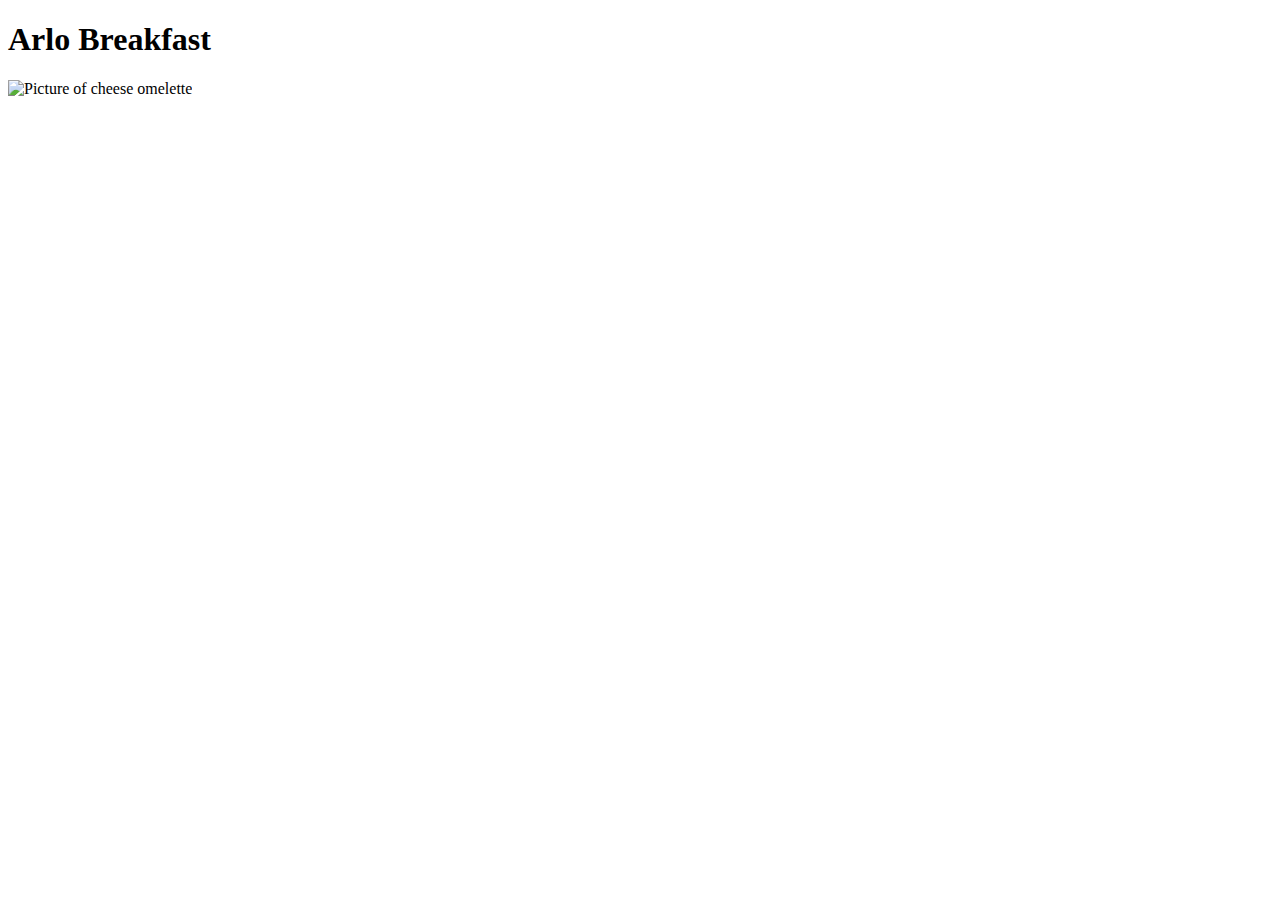
==== recipes/arlo_breakfast.html @ 59d6f75e "Add img and img description" ====
<!DOCTYPE html>
<html lang="en">
<head>
    <meta charset="UTF-8">
    <meta name="viewport" content="width=device-width, initial-scale=1.0">
    <title>Arlo Breakfast</title>
</head>
<body>
    <h1>Arlo Breakfast</h1>
    <img src="omelette_breakfast.webp" alt="Picture of cheese omelette">
</body>
</html>
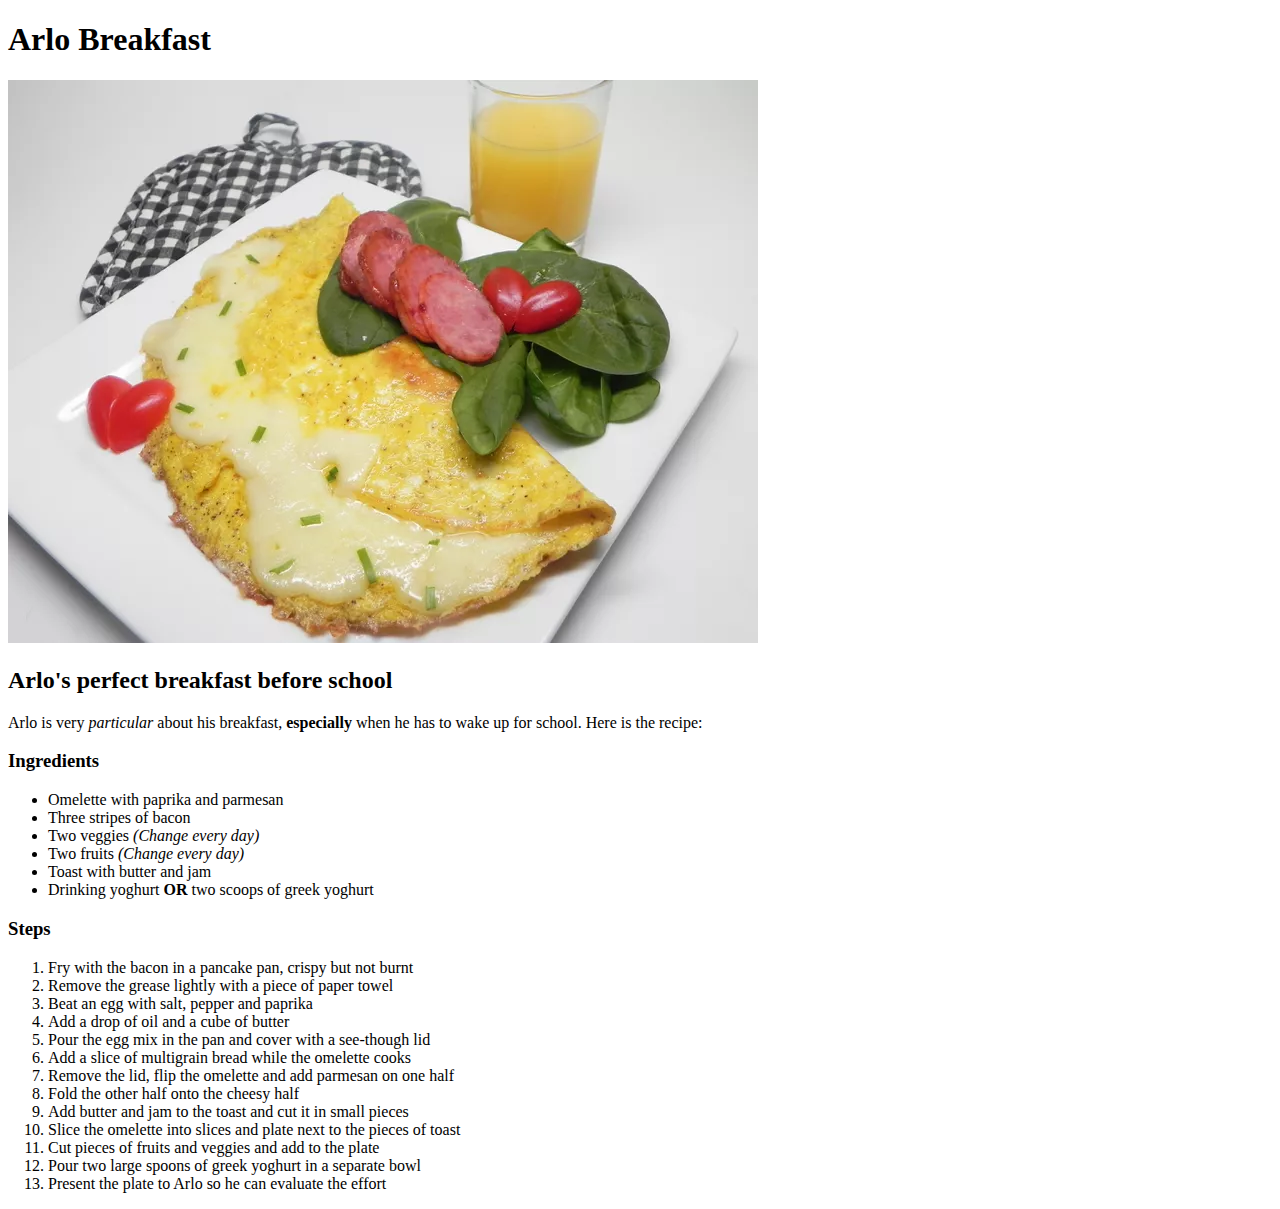
==== commit 4cb6e535: "Add ul and ol to arlo_breakfast" ====
--- a/recipes/arlo_breakfast.html
+++ b/recipes/arlo_breakfast.html
@@ -8,5 +8,32 @@
 <body>
     <h1>Arlo Breakfast</h1>
     <img src="omelette_breakfast.webp" alt="Picture of cheese omelette">
+    <h2>Arlo's perfect breakfast before school</h2>
+    <p>Arlo is very <em>particular</em> about his breakfast, <strong>especially</strong> when he has to wake up for school. Here is the recipe:</p>
+    <h3>Ingredients</h3>
+    <ul>
+        <li>Omelette with paprika and parmesan</li>
+        <li>Three stripes of bacon</li>
+        <li>Two veggies <em>(Change every day)</em></li>
+        <li>Two fruits <em>(Change every day)</em></li>
+        <li>Toast with butter and jam</li>
+        <li>Drinking yoghurt <strong>OR</strong> two scoops of greek yoghurt</li>
+    </ul>
+    <h3>Steps</h3>
+    <ol>
+        <li>Fry with the bacon in a pancake pan, crispy but not burnt</li>
+        <li>Remove the grease lightly with a piece of paper towel</li>
+        <li>Beat an egg with salt, pepper and paprika</li>
+        <li>Add a drop of oil and a cube of butter</li>
+        <li>Pour the egg mix in the pan and cover with a see-though lid</li>
+        <li>Add a slice of multigrain bread while the omelette cooks</li>
+        <li>Remove the lid, flip the omelette and add parmesan on one half</li>
+        <li>Fold the other half onto the cheesy half</li>
+        <li>Add butter and jam to the toast and cut it in small pieces</li>
+        <li>Slice the omelette into slices and plate next to the pieces of toast</li>
+        <li>Cut pieces of fruits and veggies and add to the plate</li>
+        <li>Pour two large spoons of greek yoghurt in a separate bowl</li>
+        <li>Present the plate to Arlo so he can evaluate the effort</li>
+    </ol>
 </body>
 </html>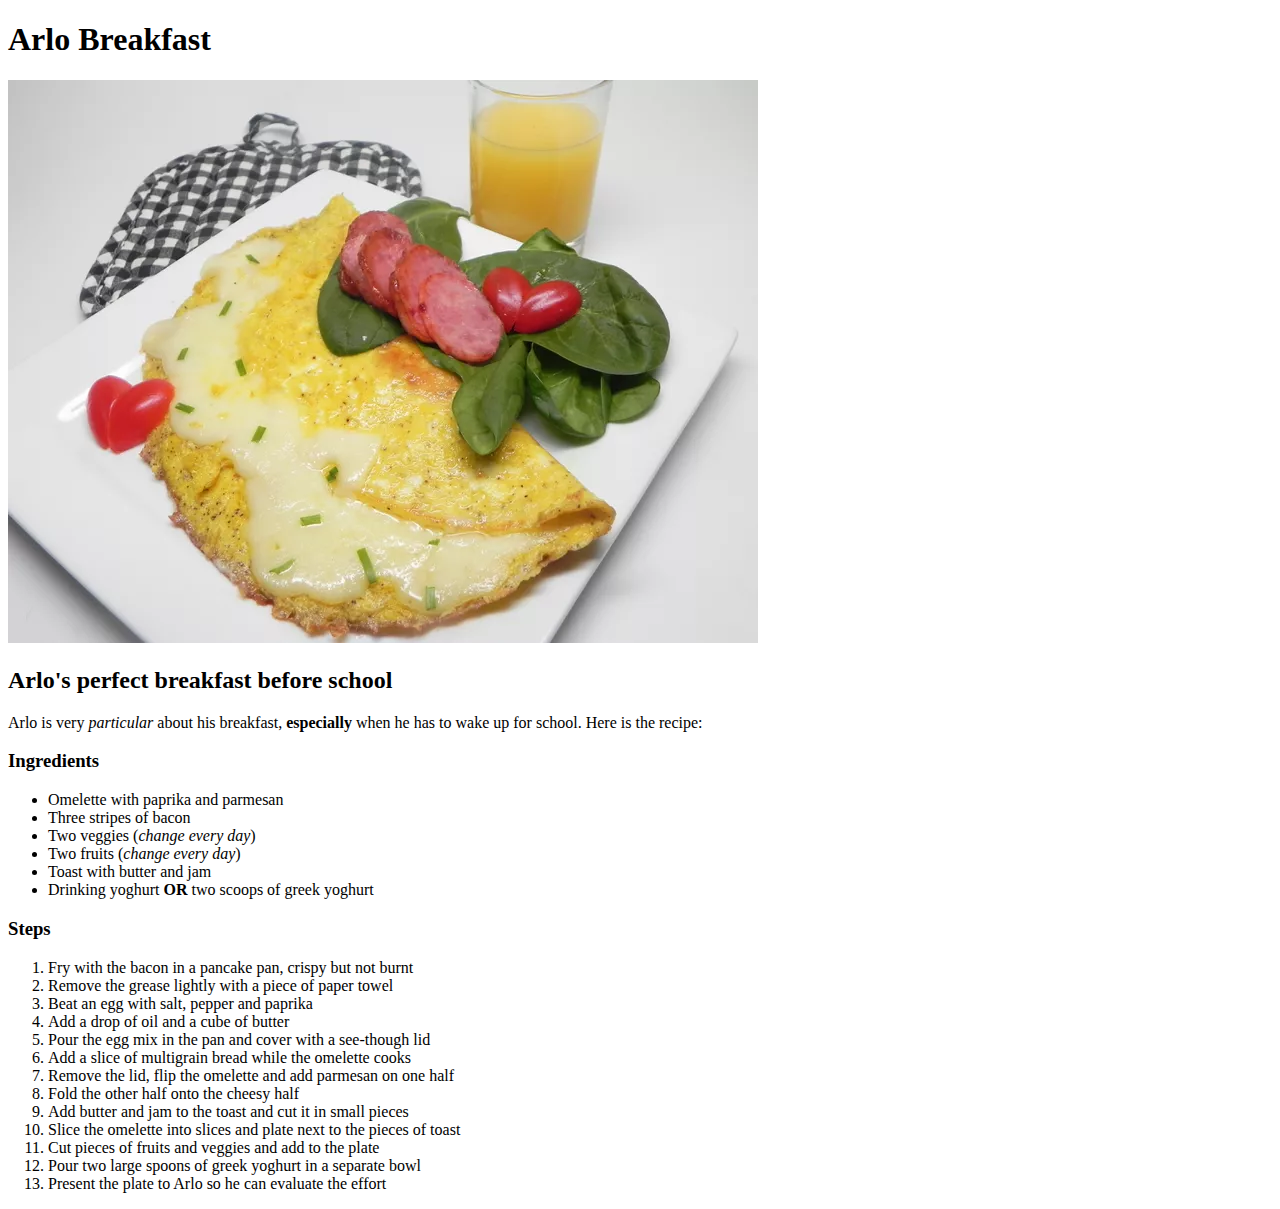
==== commit 7e0bc730: "Remove brackets from italic field and remove caps" ====
--- a/recipes/arlo_breakfast.html
+++ b/recipes/arlo_breakfast.html
@@ -14,8 +14,8 @@
     <ul>
         <li>Omelette with paprika and parmesan</li>
         <li>Three stripes of bacon</li>
-        <li>Two veggies <em>(Change every day)</em></li>
-        <li>Two fruits <em>(Change every day)</em></li>
+        <li>Two veggies (<em>change every day</em>)</li>
+        <li>Two fruits (<em>change every day</em>)</li>
         <li>Toast with butter and jam</li>
         <li>Drinking yoghurt <strong>OR</strong> two scoops of greek yoghurt</li>
     </ul>
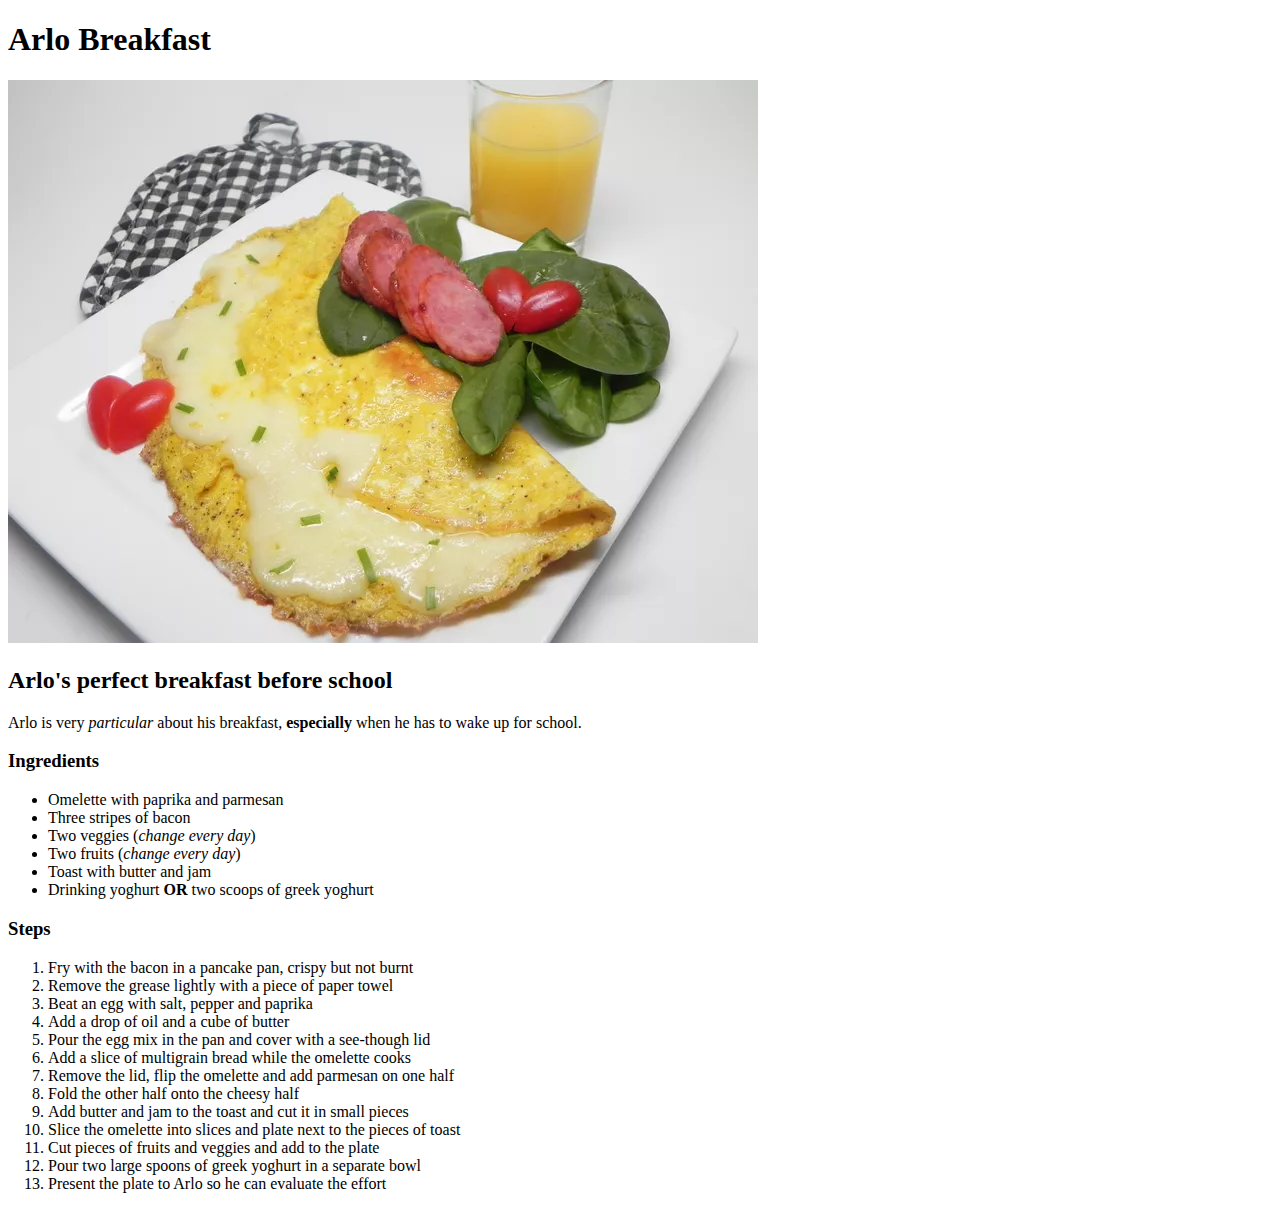
==== commit 3b9fdcf7: "Remove line "Here is the recipe:" from description" ====
--- a/recipes/arlo_breakfast.html
+++ b/recipes/arlo_breakfast.html
@@ -9,7 +9,7 @@
     <h1>Arlo Breakfast</h1>
     <img src="omelette_breakfast.webp" alt="Picture of cheese omelette">
     <h2>Arlo's perfect breakfast before school</h2>
-    <p>Arlo is very <em>particular</em> about his breakfast, <strong>especially</strong> when he has to wake up for school. Here is the recipe:</p>
+    <p>Arlo is very <em>particular</em> about his breakfast, <strong>especially</strong> when he has to wake up for school.</p>
     <h3>Ingredients</h3>
     <ul>
         <li>Omelette with paprika and parmesan</li>
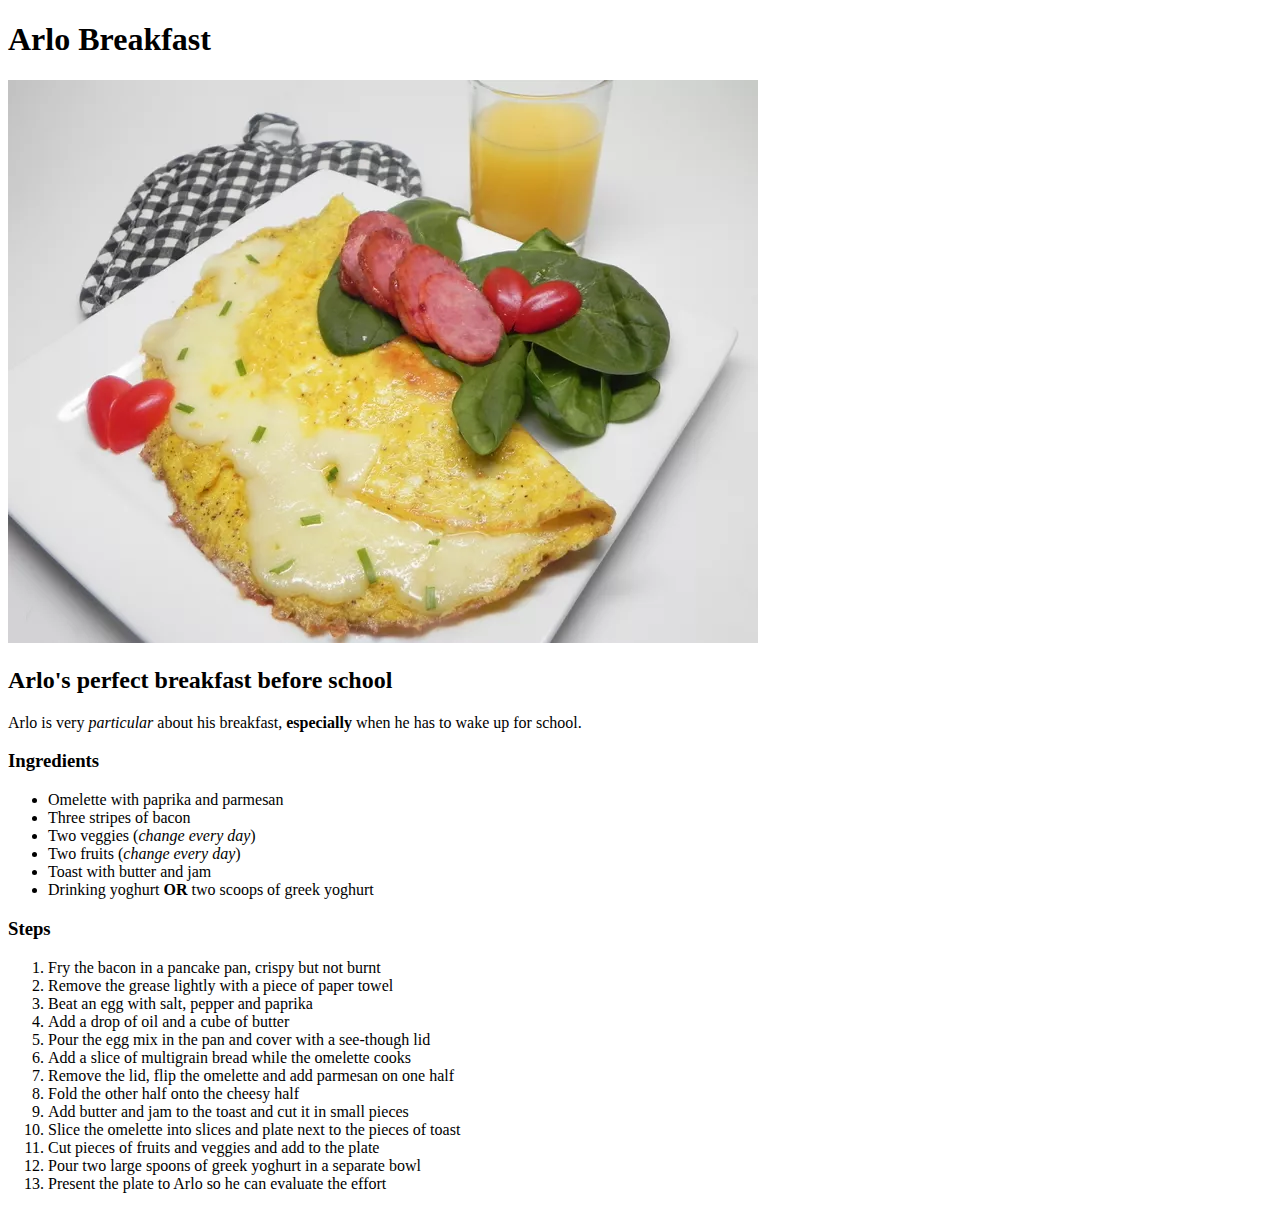
==== commit 6ce1ab29: "Fix typo - remove "with" from Steps first line" ====
--- a/recipes/arlo_breakfast.html
+++ b/recipes/arlo_breakfast.html
@@ -21,7 +21,7 @@
     </ul>
     <h3>Steps</h3>
     <ol>
-        <li>Fry with the bacon in a pancake pan, crispy but not burnt</li>
+        <li>Fry the bacon in a pancake pan, crispy but not burnt</li>
         <li>Remove the grease lightly with a piece of paper towel</li>
         <li>Beat an egg with salt, pepper and paprika</li>
         <li>Add a drop of oil and a cube of butter</li>
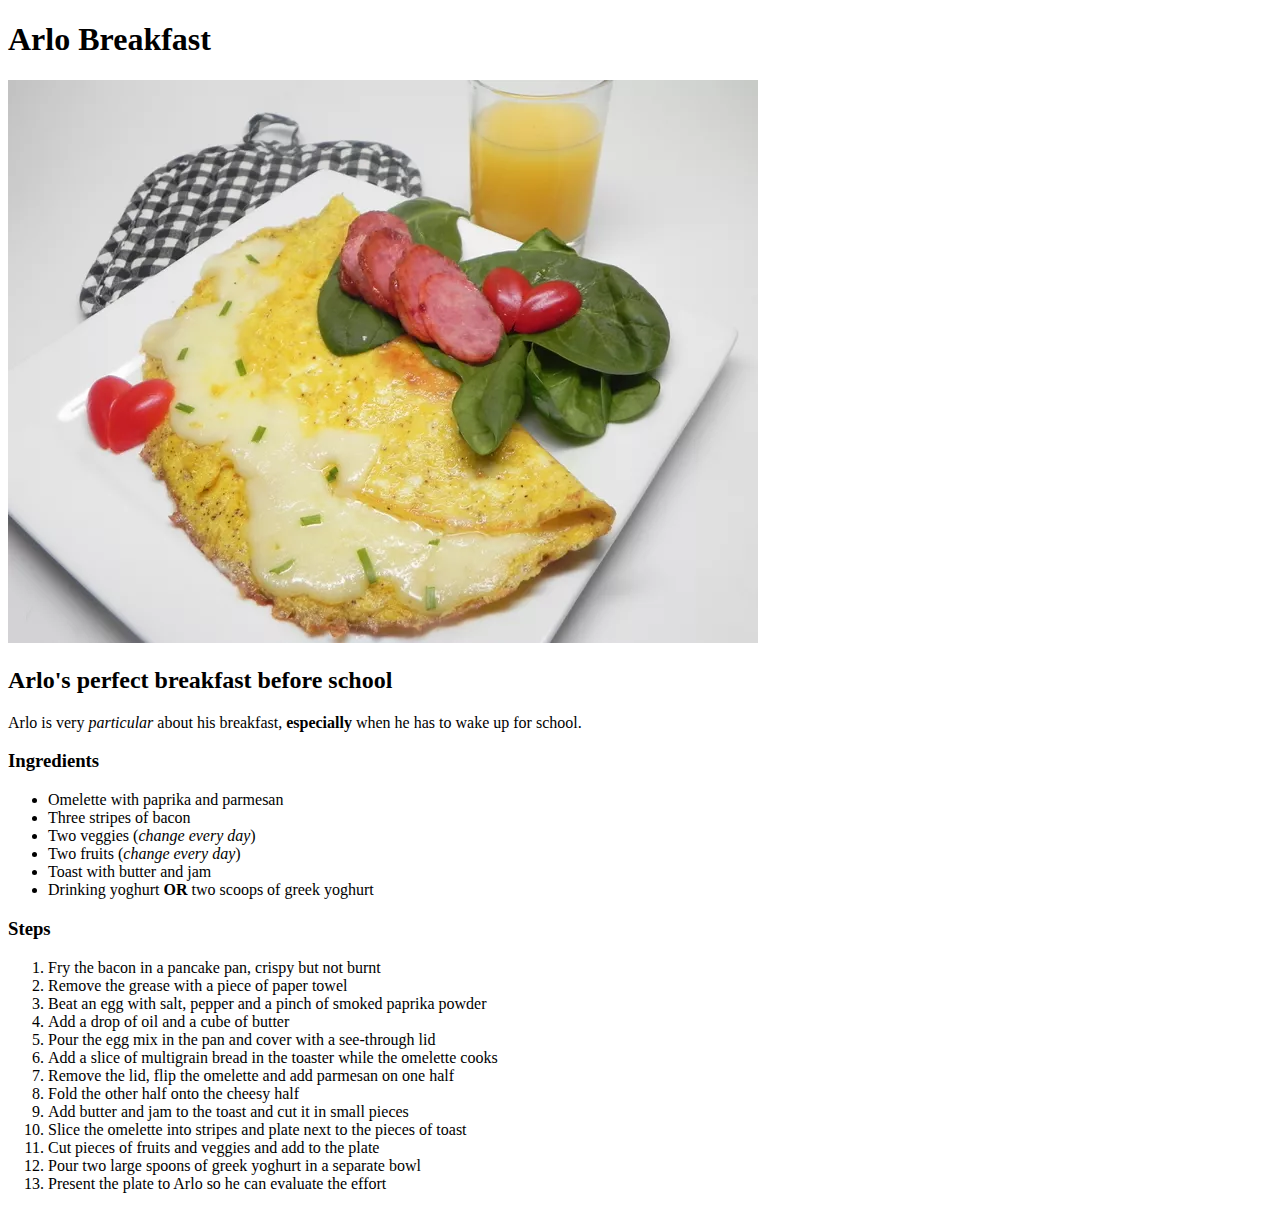
==== commit 916a3377: "Fix typos in "Steps", missing char and dupe word" ====
--- a/recipes/arlo_breakfast.html
+++ b/recipes/arlo_breakfast.html
@@ -22,15 +22,15 @@
     <h3>Steps</h3>
     <ol>
         <li>Fry the bacon in a pancake pan, crispy but not burnt</li>
-        <li>Remove the grease lightly with a piece of paper towel</li>
-        <li>Beat an egg with salt, pepper and paprika</li>
+        <li>Remove the grease with a piece of paper towel</li>
+        <li>Beat an egg with salt, pepper and a pinch of smoked paprika powder</li>
         <li>Add a drop of oil and a cube of butter</li>
-        <li>Pour the egg mix in the pan and cover with a see-though lid</li>
-        <li>Add a slice of multigrain bread while the omelette cooks</li>
+        <li>Pour the egg mix in the pan and cover with a see-through lid</li>
+        <li>Add a slice of multigrain bread in the toaster while the omelette cooks</li>
         <li>Remove the lid, flip the omelette and add parmesan on one half</li>
         <li>Fold the other half onto the cheesy half</li>
         <li>Add butter and jam to the toast and cut it in small pieces</li>
-        <li>Slice the omelette into slices and plate next to the pieces of toast</li>
+        <li>Slice the omelette into stripes and plate next to the pieces of toast</li>
         <li>Cut pieces of fruits and veggies and add to the plate</li>
         <li>Pour two large spoons of greek yoghurt in a separate bowl</li>
         <li>Present the plate to Arlo so he can evaluate the effort</li>
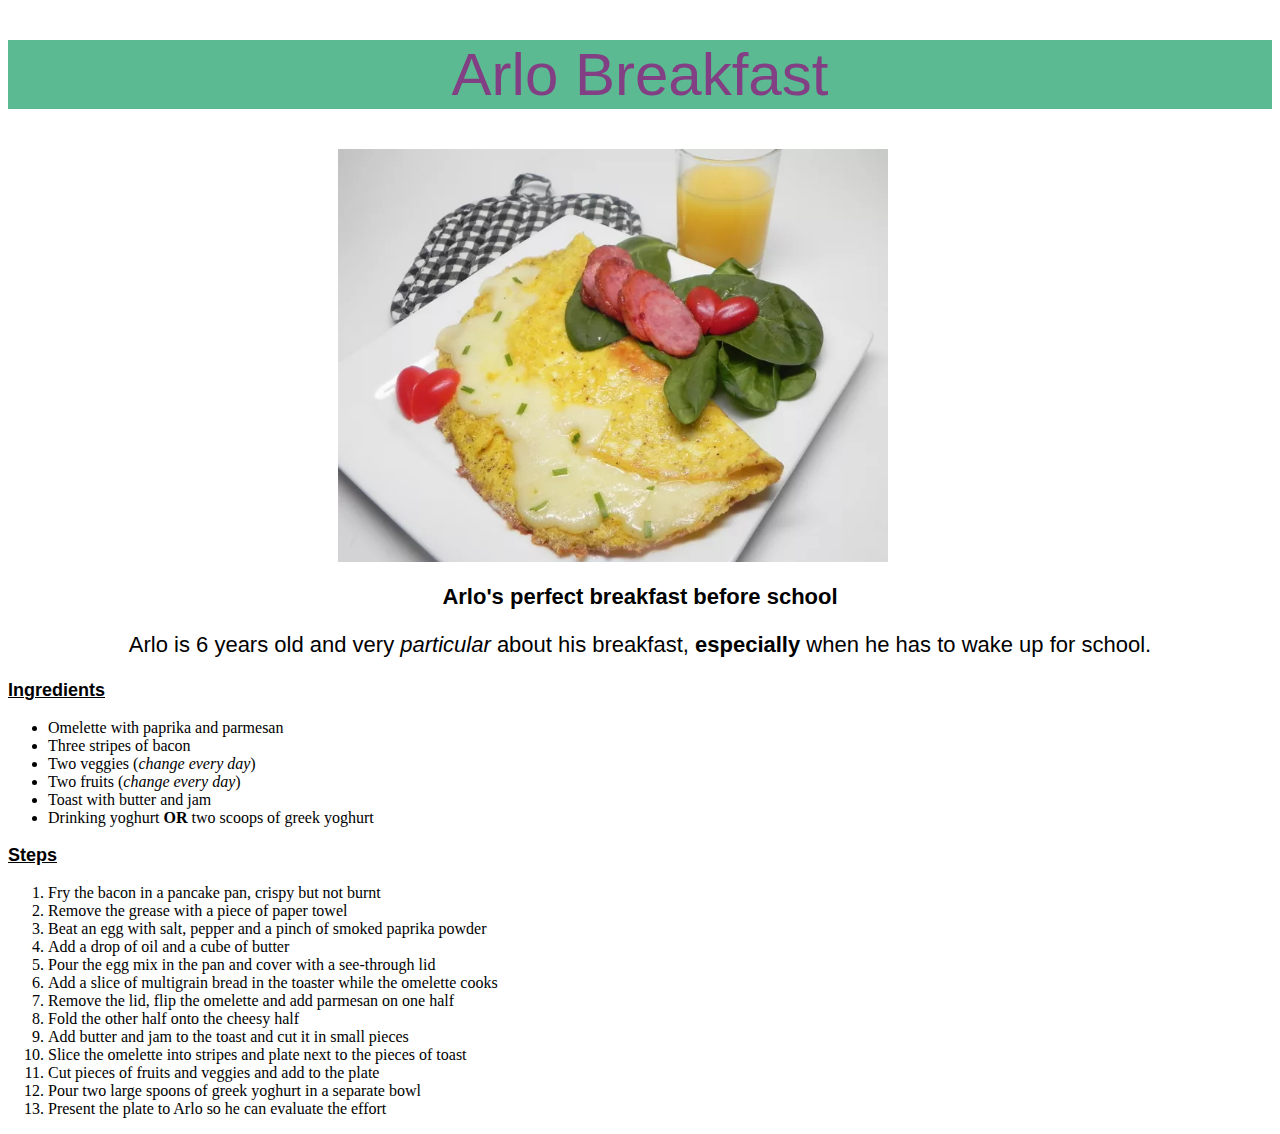
==== commit 54cac418: "Add css styles to the index and recipe pages" ====
--- a/recipes/arlo_breakfast.html
+++ b/recipes/arlo_breakfast.html
@@ -4,12 +4,13 @@
     <meta charset="UTF-8">
     <meta name="viewport" content="width=device-width, initial-scale=1.0">
     <title>Arlo Breakfast</title>
+    <link rel="stylesheet" href="styles2.css">
 </head>
 <body>
     <h1>Arlo Breakfast</h1>
     <img src="omelette_breakfast.webp" alt="Picture of cheese omelette">
     <h2>Arlo's perfect breakfast before school</h2>
-    <p>Arlo is very <em>particular</em> about his breakfast, <strong>especially</strong> when he has to wake up for school.</p>
+    <p>Arlo is 6 years old and very <em>particular</em> about his breakfast, <strong>especially</strong> when he has to wake up for school.</p>
     <h3>Ingredients</h3>
     <ul>
         <li>Omelette with paprika and parmesan</li>
--- a/recipes/styles2.css
+++ b/recipes/styles2.css
@@ -0,0 +1,23 @@
+h1 {
+    text-align: center;
+    font-size: 60px;
+    background-color: hsla(155, 75%, 35%, 0.7);
+    color: hsl(299, 35%, 38%);
+    font-family: "Verdana", sans-serif;
+    font-weight: 210
+}
+img {
+    height: auto;
+    width: 550px;
+    margin-left: 330px
+}
+h2, p {
+    text-align: center;
+    font-size: 22px;
+    font-family: "Helvetica", Verdana
+}
+h3 {
+    font-size: 18px;
+    font-family: "Helvetica", Verdana;
+    text-decoration: underline
+}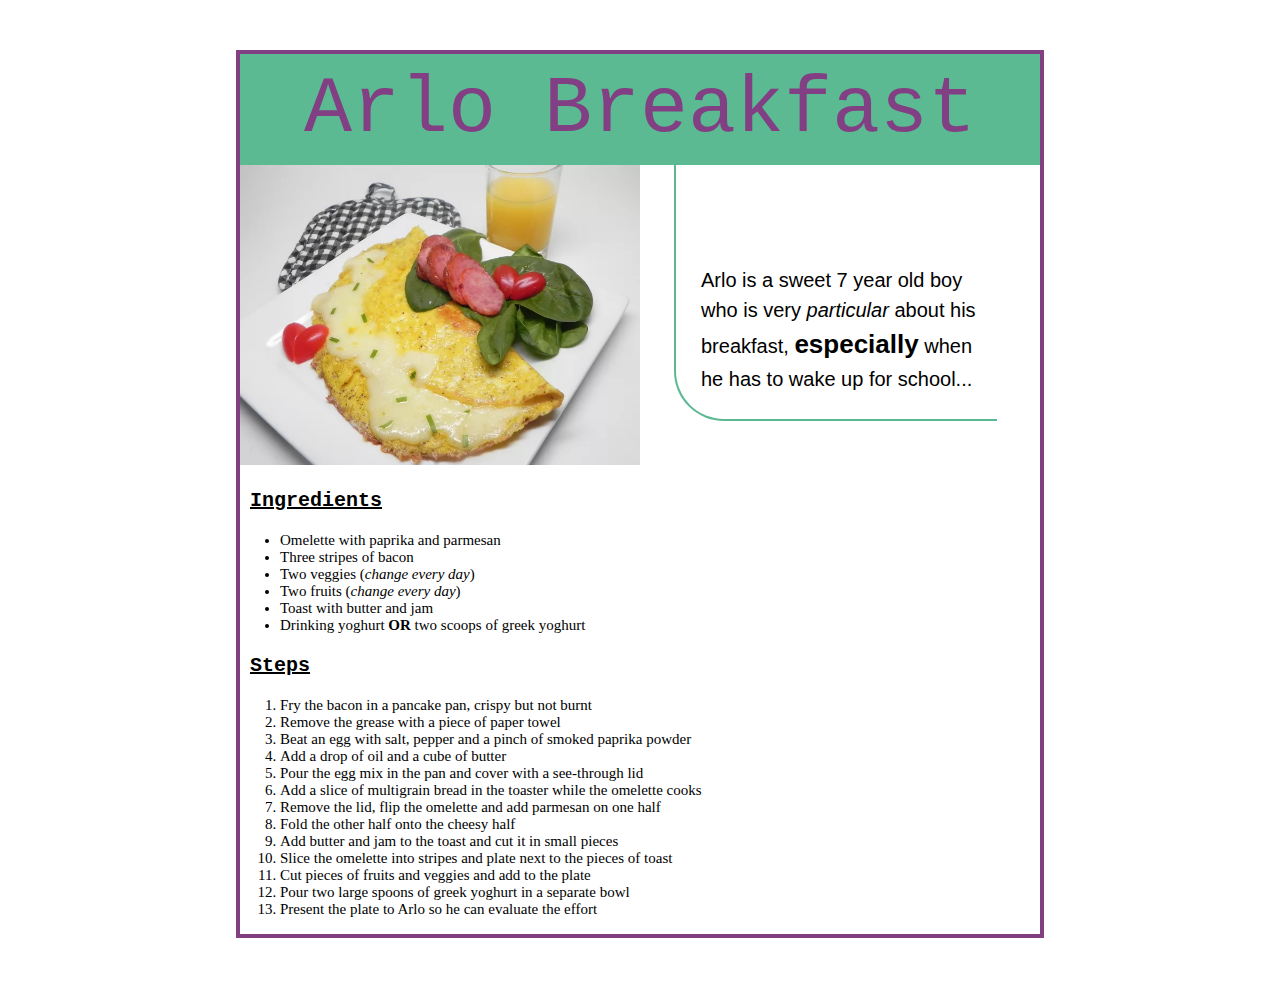
==== commit 931f5dca: "Add new styles: margin, padding, border, display" ====
--- a/recipes/arlo_breakfast.html
+++ b/recipes/arlo_breakfast.html
@@ -7,21 +7,21 @@
     <link rel="stylesheet" href="styles2.css">
 </head>
 <body>
-    <h1>Arlo Breakfast</h1>
-    <img src="omelette_breakfast.webp" alt="Picture of cheese omelette">
-    <h2>Arlo's perfect breakfast before school</h2>
-    <p>Arlo is 6 years old and very <em>particular</em> about his breakfast, <strong>especially</strong> when he has to wake up for school.</p>
-    <h3>Ingredients</h3>
-    <ul>
+  <div class="homepage">
+     <h1 class="title">Arlo Breakfast</h1>
+     <img class="image" src="omelette_breakfast.webp" alt="Picture of cheese omelette">
+     <p>Arlo is a sweet 7 year old boy who is very <em>particular</em> about his breakfast, <span style="font-size:26px"><strong>especially</strong></span> when he has to wake up for school...</p>
+     <h3>Ingredients</h3>
+     <ul>
         <li>Omelette with paprika and parmesan</li>
         <li>Three stripes of bacon</li>
         <li>Two veggies (<em>change every day</em>)</li>
         <li>Two fruits (<em>change every day</em>)</li>
         <li>Toast with butter and jam</li>
         <li>Drinking yoghurt <strong>OR</strong> two scoops of greek yoghurt</li>
-    </ul>
+     </ul>
     <h3>Steps</h3>
-    <ol>
+     <ol>
         <li>Fry the bacon in a pancake pan, crispy but not burnt</li>
         <li>Remove the grease with a piece of paper towel</li>
         <li>Beat an egg with salt, pepper and a pinch of smoked paprika powder</li>
@@ -35,6 +35,7 @@
         <li>Cut pieces of fruits and veggies and add to the plate</li>
         <li>Pour two large spoons of greek yoghurt in a separate bowl</li>
         <li>Present the plate to Arlo so he can evaluate the effort</li>
-    </ol>
+     </ol>
+  </div>
 </body>
 </html>--- a/recipes/styles2.css
+++ b/recipes/styles2.css
@@ -1,23 +1,47 @@
-h1 {
+.homepage {
+    width: 800px;
+    margin: 50px auto;
+    border: 4px solid hsl(299, 35%, 38%)
+}
+
+.title {
     text-align: center;
-    font-size: 60px;
+    font-size: 80px;
     background-color: hsla(155, 75%, 35%, 0.7);
     color: hsl(299, 35%, 38%);
-    font-family: "Verdana", sans-serif;
-    font-weight: 210
+    font-family: "Courier New", sans-serif;
+    font-weight: 325;
+    margin: 0;
+    padding: 10px 0
 }
+
 img {
-    height: auto;
-    width: 550px;
-    margin-left: 330px
+    display: inline-block;
+    width: 50%;
+    height: auto;  
 }
-h2, p {
-    text-align: center;
-    font-size: 22px;
-    font-family: "Helvetica", Verdana
+
+p {
+    display: inline-block;
+    width: 37%;
+    vertical-align: top;
+    padding: 100px 0px 25px 25px;
+    margin: 0px 30px 0px;
+    border-left: 2px solid hsla(155, 75%, 35%, 0.7);
+    border-bottom: 2px solid hsla(155, 75%, 35%, 0.7);
+    border-bottom-left-radius: 50px;
+    font-size: 20px;
+    font-family: Helvetica, sans-serif;
+    line-height: 1.5
 }
+
 h3 {
-    font-size: 18px;
-    font-family: "Helvetica", Verdana;
-    text-decoration: underline
+    font-size: 20px;
+    font-family: "Courier New", sans-serif;
+    text-decoration: underline;
+    margin-left: 10px
+}
+
+li {
+    font-size: 15px
 }